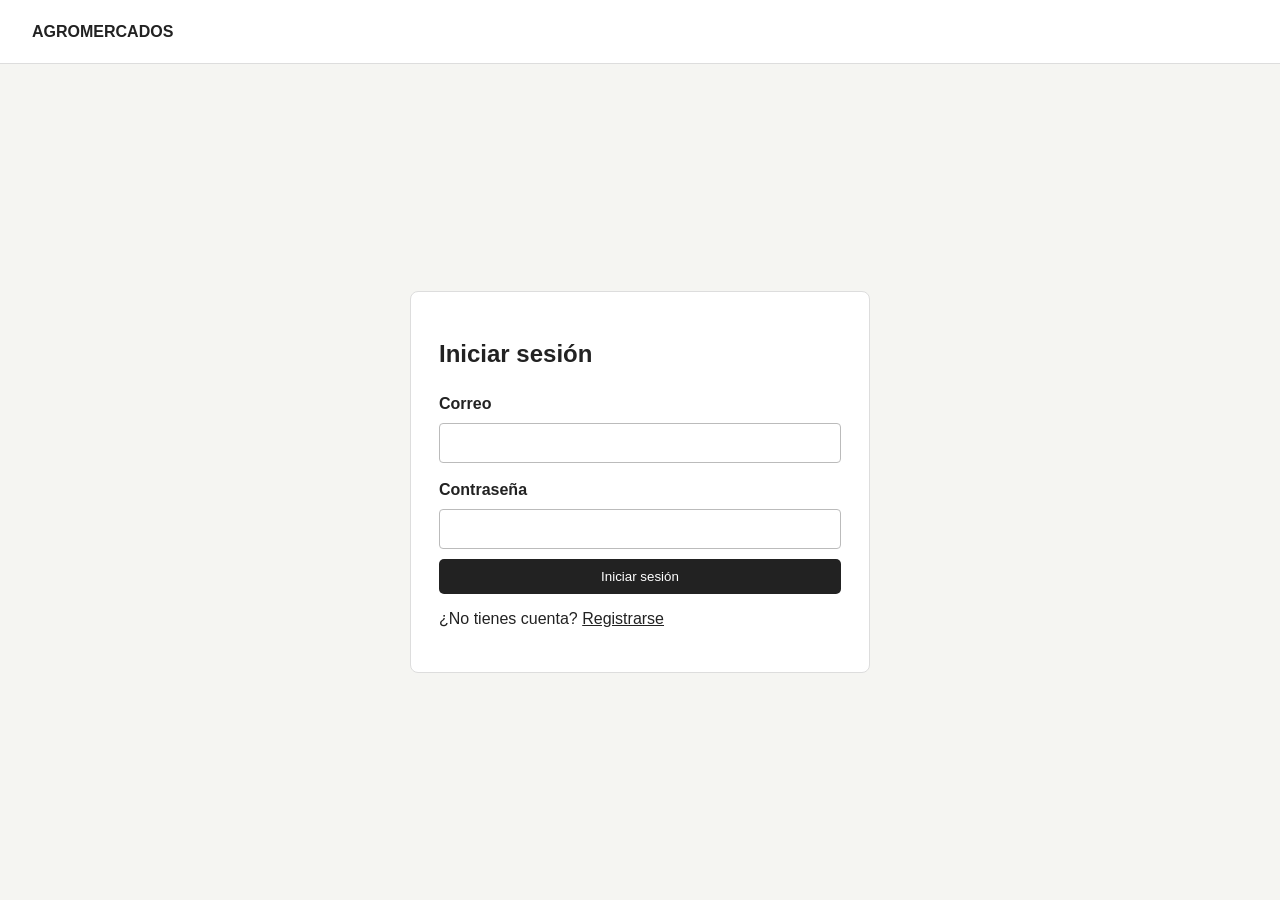
==== frontend/login.html @ d7618fee "Agregar frontend funcional" ====
<!DOCTYPE html>
<html lang="es">
<head>
    <meta charset="UTF-8">
    <meta
        name="viewport"
        content="width=device-width, initial-scale=1.0"
    >

    <title>Iniciar sesión | Agromercados</title>

    <link
        rel="stylesheet"
        href="./src/style/base.css"
    >

    <link
        rel="stylesheet"
        href="./src/style/forms.css"
    >
</head>

<body>

    <header class="header">
        <a href="./index.html" class="logo">
            AGROMERCADOS
        </a>
    </header>

    <main class="form-page">

        <section class="form-card">

            <h1>Iniciar sesión</h1>

            <form id="login-form">

                <label for="email">
                    Correo
                </label>

                <input
                    id="email"
                    type="email"
                    required
                >

                <label for="password">
                    Contraseña
                </label>

                <input
                    id="password"
                    type="password"
                    required
                >

                <button
                    type="submit"
                    class="btn primary"
                >
                    Iniciar sesión
                </button>

            </form>

            <p
                id="mensaje"
                class="mensaje"
            ></p>

            <p>
                ¿No tienes cuenta?
                <a href="./registro.html">
                    Registrarse
                </a>
            </p>

        </section>

    </main>

    <script
        type="module"
        src="./src/login.js"
    ></script>

</body>
</html>
---- frontend/src/style/base.css ----
* {
    box-sizing: border-box;
}

body {
    margin: 0;
    font-family: Arial, sans-serif;
    background: #f5f5f2;
    color: #222;
}

a {
    color: inherit;
}

.header {
    min-height: 64px;
    padding: 0 32px;

    display: flex;
    align-items: center;
    justify-content: space-between;

    background: white;
    border-bottom: 1px solid #ddd;
}

.logo {
    text-decoration: none;
    font-weight: bold;
}

.nav {
    display: flex;
    align-items: center;
    gap: 20px;
}

.nav a {
    text-decoration: none;
}

.link-button {
    border: 0;
    background: transparent;
    cursor: pointer;
    font: inherit;
}

.container {
    width: min(1100px, 92%);
    margin: 40px auto;
}

.narrow {
    max-width: 760px;
}

.page-title,
.order-header {
    display: flex;
    justify-content: space-between;
    align-items: center;
    gap: 20px;
}

.btn {
    display: inline-block;

    border: 0;
    border-radius: 5px;

    padding: 10px 16px;

    text-decoration: none;
    cursor: pointer;
}

.btn.primary {
    background: #222;
    color: white;
}

.btn.secondary {
    background: #ddd;
    color: #222;
}

.btn.danger {
    background: #b84040;
    color: white;
}

.btn.small {
    padding: 7px 10px;
}

.mensaje {
    margin-top: 16px;
    font-weight: bold;
}

.order-card,
.admin-order {
    background: white;

    border: 1px solid #ddd;
    border-radius: 8px;

    padding: 20px;
    margin-bottom: 16px;
}

.status {
    background: #eee;
    padding: 7px 12px;
    border-radius: 20px;
}

.cart-row {
    display: grid;
    grid-template-columns: 1fr 100px 100px;
    align-items: center;
    gap: 12px;

    background: white;
    border-bottom: 1px solid #ddd;

    padding: 16px;
}

.cart-row input {
    width: 80px;
}

.total-box {
    text-align: right;
    font-size: 1.2rem;
    margin: 20px 0;
}
---- frontend/src/style/forms.css ----
.form-page {
    min-height: calc(100vh - 64px);

    display: flex;
    align-items: center;
    justify-content: center;

    padding: 40px 20px;
}

.form-card {
    background: white;

    border: 1px solid #ddd;
    border-radius: 8px;

    padding: 28px;

    width: 100%;
    max-width: 460px;
}

form {
    display: flex;
    flex-direction: column;
    gap: 10px;
}

label {
    margin-top: 8px;
    font-weight: bold;
}

input,
select {
    width: 100%;

    padding: 10px;

    border: 1px solid #bbb;
    border-radius: 4px;

    font: inherit;
}

.button-row {
    display: flex;
    gap: 10px;

    margin-top: 12px;
}
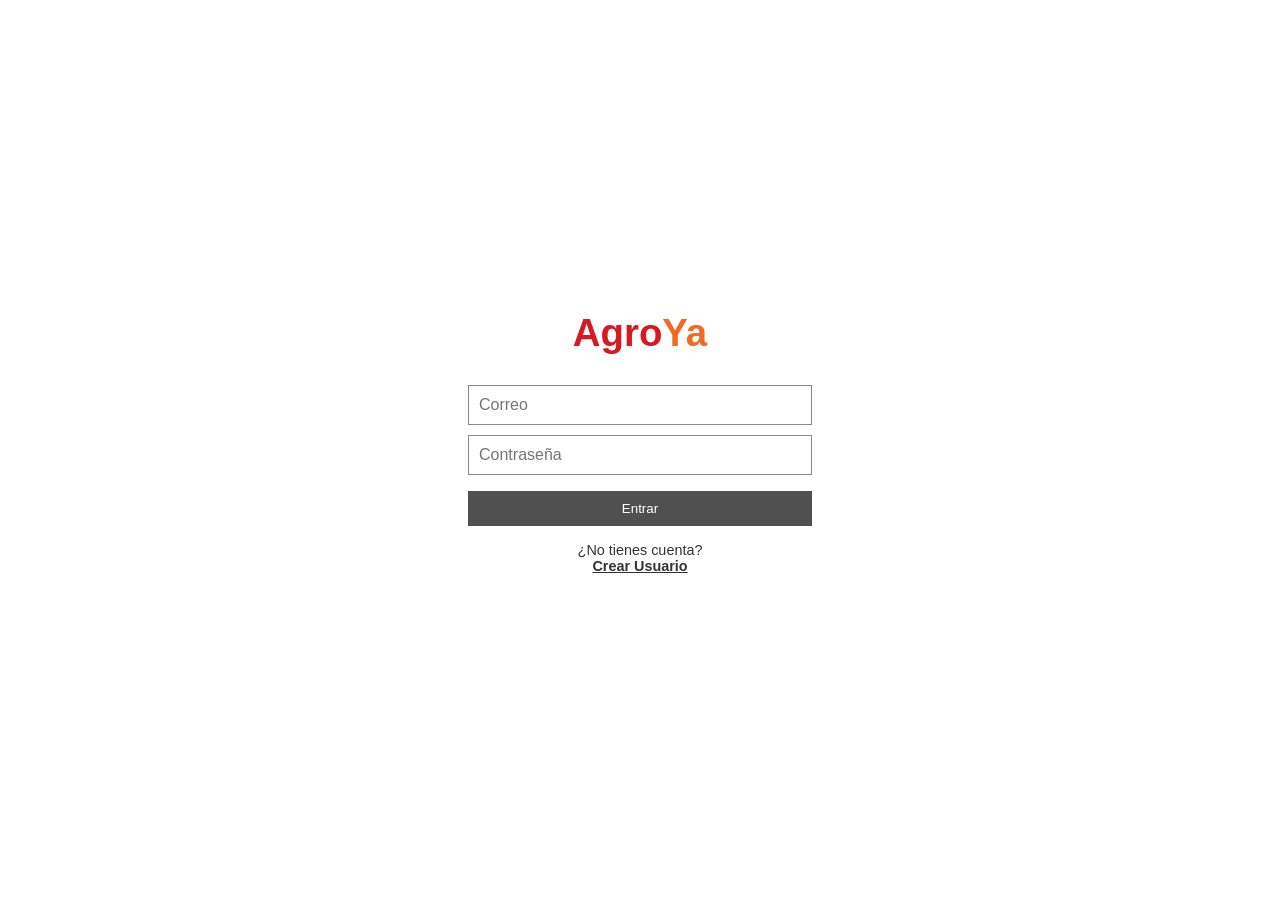
==== commit 01fcfb83: "Ajustar frontend a las maquetas del avance" ====
--- a/frontend/login.html
+++ b/frontend/login.html
@@ -7,7 +7,7 @@
         content="width=device-width, initial-scale=1.0"
     >
 
-    <title>Iniciar sesión | Agromercados</title>
+    <title>Iniciar sesión | AgroYa</title>
 
     <link
         rel="stylesheet"
@@ -22,37 +22,27 @@
 
 <body>
 
-    <header class="header">
-        <a href="./index.html" class="logo">
-            AGROMERCADOS
-        </a>
-    </header>
-
     <main class="form-page">
 
         <section class="form-card">
 
-            <h1>Iniciar sesión</h1>
+            <a href="./index.html" class="logo"><span class="agro">Agro</span><span class="ya">Ya</span></a>
 
             <form id="login-form">
-
-                <label for="email">
-                    Correo
-                </label>
 
                 <input
                     id="email"
                     type="email"
+                    placeholder="Correo"
+                    aria-label="Correo"
                     required
                 >
-
-                <label for="password">
-                    Contraseña
-                </label>
 
                 <input
                     id="password"
                     type="password"
+                    placeholder="Contraseña"
+                    aria-label="Contraseña"
                     required
                 >
 
@@ -60,7 +50,7 @@
                     type="submit"
                     class="btn primary"
                 >
-                    Iniciar sesión
+                    Entrar
                 </button>
 
             </form>
@@ -71,9 +61,9 @@
             ></p>
 
             <p>
-                ¿No tienes cuenta?
+                ¿No tienes cuenta?<br>
                 <a href="./registro.html">
-                    Registrarse
+                    Crear Usuario
                 </a>
             </p>
 
--- a/frontend/src/style/base.css
+++ b/frontend/src/style/base.css
@@ -1,12 +1,16 @@
 * {
     box-sizing: border-box;
+}
+
+[hidden] {
+    display: none !important;
 }
 
 body {
     margin: 0;
     font-family: Arial, sans-serif;
-    background: #f5f5f2;
-    color: #222;
+    background: white;
+    color: #333;
 }
 
 a {
@@ -14,26 +18,37 @@
 }
 
 .header {
-    min-height: 64px;
-    padding: 0 32px;
+    min-height: 72px;
+    padding: 0 max(4%, calc((100% - 1100px) / 2));
 
     display: flex;
     align-items: center;
     justify-content: space-between;
 
     background: white;
-    border-bottom: 1px solid #ddd;
 }
 
 .logo {
     text-decoration: none;
-    font-weight: bold;
+    font-size: 1.7rem;
+    font-weight: 900;
+}
+
+.logo .agro {
+    color: #d71920;
+}
+
+.logo .ya {
+    color: #f26a21;
 }
 
 .nav {
     display: flex;
     align-items: center;
     gap: 20px;
+
+    font-size: 0.9rem;
+    color: #555;
 }
 
 .nav a {
@@ -45,18 +60,33 @@
     background: transparent;
     cursor: pointer;
     font: inherit;
+    color: inherit;
 }
 
 .container {
     width: min(1100px, 92%);
-    margin: 40px auto;
+    margin: 20px auto 40px;
 }
 
 .narrow {
     max-width: 760px;
 }
 
-.page-title,
+main h1,
+.seccion {
+    font-weight: normal;
+    color: #444;
+}
+
+main h1 {
+    font-size: 1.6rem;
+}
+
+main h1::before,
+.seccion::before {
+    content: "• ";
+}
+
 .order-header {
     display: flex;
     justify-content: space-between;
@@ -68,7 +98,6 @@
     display: inline-block;
 
     border: 0;
-    border-radius: 5px;
 
     padding: 10px 16px;
 
@@ -77,13 +106,13 @@
 }
 
 .btn.primary {
-    background: #222;
+    background: #505050;
     color: white;
 }
 
 .btn.secondary {
     background: #ddd;
-    color: #222;
+    color: #333;
 }
 
 .btn.danger {
@@ -92,7 +121,7 @@
 }
 
 .btn.small {
-    padding: 7px 10px;
+    padding: 6px 10px;
 }
 
 .mensaje {
@@ -102,39 +131,106 @@
 
 .order-card,
 .admin-order {
-    background: white;
-
-    border: 1px solid #ddd;
-    border-radius: 8px;
-
+    background: #f0f0f0;
     padding: 20px;
     margin-bottom: 16px;
 }
 
+.orders-grid {
+    display: grid;
+    grid-template-columns: repeat(auto-fill, minmax(260px, 1fr));
+    gap: 20px;
+}
+
+.orders-grid .order-card {
+    margin-bottom: 0;
+}
+
+.order-card h2 {
+    margin: 0 0 12px;
+    font-size: 1.1rem;
+    font-weight: normal;
+}
+
+.datos {
+    display: grid;
+    grid-template-columns: 70px 1fr;
+    gap: 6px;
+    margin: 0;
+    font-size: 0.9rem;
+}
+
+.datos dt {
+    color: #666;
+}
+
+.datos dd {
+    margin: 0;
+}
+
+.order-card summary {
+    margin-top: 12px;
+    text-align: right;
+    font-size: 0.75rem;
+    text-decoration: underline;
+    cursor: pointer;
+    list-style: none;
+}
+
+.regresar {
+    display: inline-block;
+    margin-top: 24px;
+    font-size: 0.9rem;
+    text-decoration: none;
+}
+
 .status {
-    background: #eee;
-    padding: 7px 12px;
-    border-radius: 20px;
+    background: #ddd;
+    padding: 6px 12px;
 }
 
 .cart-row {
     display: grid;
-    grid-template-columns: 1fr 100px 100px;
+    grid-template-columns: 1fr 70px 70px 80px;
     align-items: center;
     gap: 12px;
 
-    background: white;
-    border-bottom: 1px solid #ddd;
-
-    padding: 16px;
+    padding: 6px 0;
+    font-size: 0.9rem;
 }
 
 .cart-row input {
-    width: 80px;
+    width: 60px;
 }
 
 .total-box {
-    text-align: right;
-    font-size: 1.2rem;
+    display: flex;
+    justify-content: space-between;
+
+    border-top: 1px solid #999;
+    padding-top: 12px;
     margin: 20px 0;
 }
+
+@media (max-width: 650px) {
+    .header {
+        padding: 16px 20px;
+        align-items: flex-start;
+        flex-direction: column;
+        gap: 14px;
+    }
+
+    .nav {
+        width: 100%;
+        flex-wrap: wrap;
+        gap: 12px;
+    }
+
+    .cart-row {
+        grid-template-columns: 1fr 70px 70px;
+    }
+
+    .container {
+        margin-top: 24px;
+    }
+}
--- a/frontend/src/style/forms.css
+++ b/frontend/src/style/forms.css
@@ -1,5 +1,5 @@
 .form-page {
-    min-height: calc(100vh - 64px);
+    min-height: 100vh;
 
     display: flex;
     align-items: center;
@@ -11,13 +11,20 @@
 .form-card {
     background: white;
 
-    border: 1px solid #ddd;
-    border-radius: 8px;
-
     padding: 28px;
 
     width: 100%;
-    max-width: 460px;
+    max-width: 400px;
+}
+
+.form-page .form-card {
+    text-align: center;
+}
+
+.form-page .logo {
+    display: block;
+    margin-bottom: 30px;
+    font-size: 2.4rem;
 }
 
 form {
@@ -28,7 +35,7 @@
 
 label {
     margin-top: 8px;
-    font-weight: bold;
+    font-size: 0.9rem;
 }
 
 input,
@@ -37,10 +44,21 @@
 
     padding: 10px;
 
-    border: 1px solid #bbb;
-    border-radius: 4px;
+    border: 1px solid #888;
 
     font: inherit;
+}
+
+.form-page .btn {
+    margin-top: 6px;
+}
+
+.form-page p {
+    font-size: 0.9rem;
+}
+
+.form-page p a {
+    font-weight: bold;
 }
 
 .button-row {
@@ -49,3 +67,42 @@
 
     margin-top: 12px;
 }
+
+.pedido-layout {
+    display: grid;
+    grid-template-columns: minmax(0, 1fr) 320px;
+    gap: 50px;
+    align-items: start;
+}
+
+.pedido-box {
+    background: #f0f0f0;
+    padding: 24px;
+    margin-top: 60px;
+}
+
+.pedido-box .button-row {
+    align-items: center;
+    justify-content: space-between;
+}
+
+.pedido-box .regresar {
+    margin-top: 0;
+}
+
+.cart-row .link-button {
+    font-size: 0.8rem;
+    text-decoration: underline;
+    color: #b84040;
+}
+
+@media (max-width: 800px) {
+    .pedido-layout {
+        grid-template-columns: 1fr;
+        gap: 0;
+    }
+
+    .pedido-box {
+        margin-top: 0;
+    }
+}
